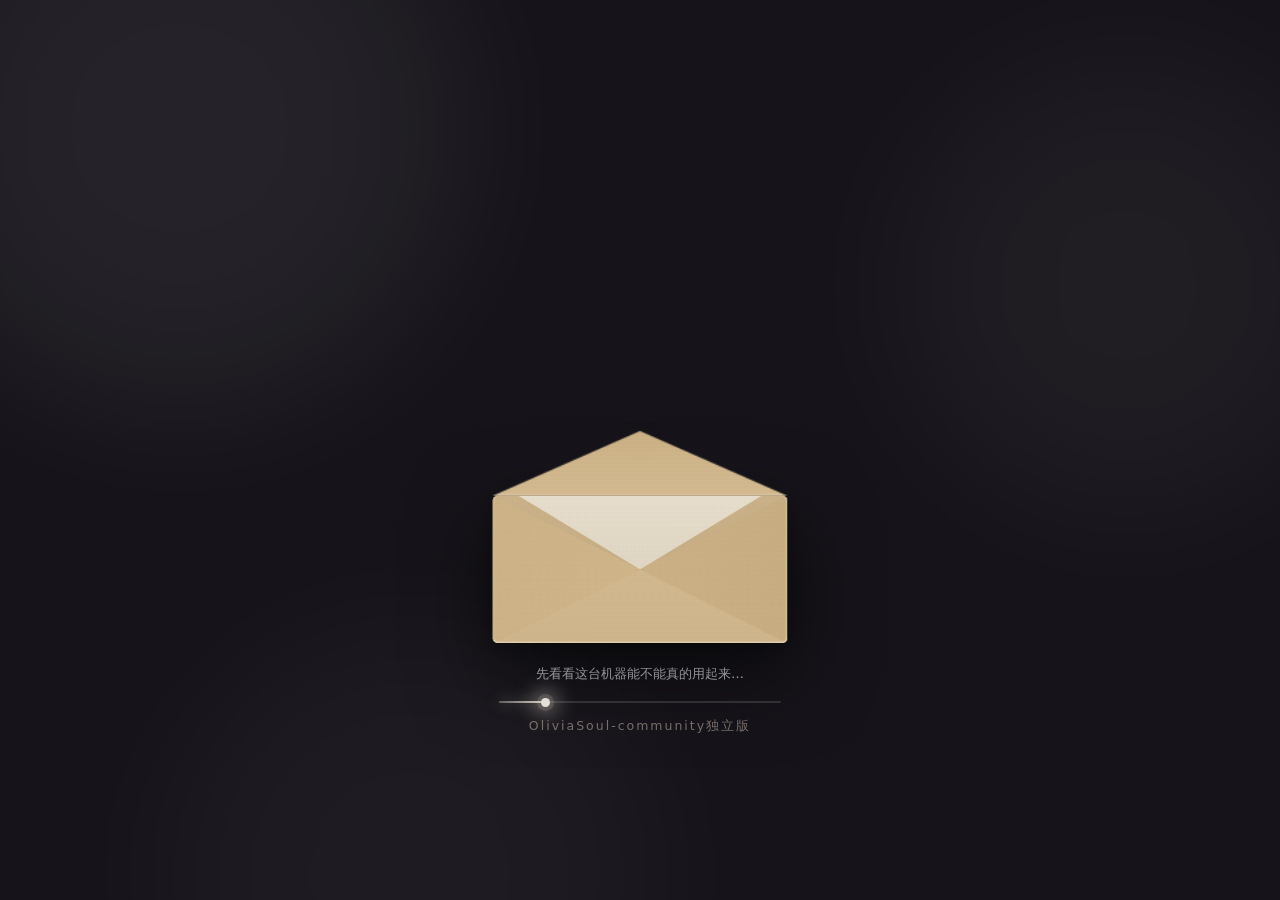
==== app/public/splash.html @ bed3442f "把启动动画、桌面壁纸与明信片素材纳管进 git 这些文件从第一版起就在工作树里、被真实代码引用、打包时会被装进安装包， 但从来没进过 git —— 换一台机器 clone 下来，`splash.htm" ====
<!doctype html>
<html lang="zh-CN">
<head>
<meta charset="utf-8">
<meta name="viewport" content="width=device-width,initial-scale=1">
<title>OliviaSoul-community独立版 · 启动</title>
<!--
  启动动画（splash）。
  ★ 自包含：不许外链 fonts / css / js，不许联网。所有字体走系统栈（衬线 / 黑体），
    字体缺失也不会让布局塌 —— 尺寸全部是 px 定位，不依赖字体度量。
  ★ 底色 #16141A = install.iss 的 WizardImageBackColor，跟安装程序同一套观感。
  ★ 动画本体是从 design-preview.html 第 ① 节整段搬过来的（牛皮纸信封 → 开盖 → 抽信纸
    → 摊开 → 落墨 → 盖火漆印 → 折成纸飞机 → 飞走，半路变玻璃飞机），
    atProgress(pRaw) 的节拍一个没动，只改了外壳尺度和文案。
  ★ 外部可调用（C# 用 ExecuteScript / WebMessage 打进来）：
      window.__splash.setStage(n, text)   n = 0..6，见下面 STAGES
      window.__splash.finish()            跑完最后一段（折飞机 + 飞走），跑完自己报 done
      window.__splash.at(p)               直接定位到某一帧（第二组渲安装帧用）
      window.__splash.progress / .done
  ★ 就算 C# 一个都不调，它也按 ~7.5 秒自己放完，不会卡住。
  ★ ?p=NUM（或 #p=NUM）静态定位保留。
-->
<style>
:root{
  --p1:#e6e0d8; --p2:#d8cfc4; --p3:#b3a69a; --p4:#403630;
  --tx:#e8e9eb; --tx2:#ced2d4; --tx3:#a1a5ad; --tx4:#7d818c;
  --line:#2f3036;
}
*{box-sizing:border-box}
html,body{height:100%}
body{
  margin:0; background:#16141A; color:var(--tx);
  font:14px/1.7 "PingFang SC","Microsoft YaHei","Noto Sans SC",system-ui,sans-serif;
  -webkit-font-smoothing:antialiased;
  overflow:hidden;
  display:flex; align-items:center; justify-content:center;
  /* 无边框窗体：整页不可选、不出现文本光标 */
  user-select:none; -webkit-user-select:none; cursor:default;
}

/* 氛围层：三团极淡的白光斑，只为让纯色底不是一块死板的板 */
#bg{position:fixed;inset:0;z-index:0;overflow:hidden;pointer-events:none}
#bg i{position:absolute;border-radius:50%;background:rgba(255,255,255,.22);filter:blur(78px);
  animation:float 30s ease-in-out infinite alternate}
#bg i:nth-child(1){width:44vw;height:44vw;left:-8vw;top:-12vw;opacity:.30}
#bg i:nth-child(2){width:36vw;height:36vw;right:-6vw;top:6vh;opacity:.20;animation-delay:-7s}
#bg i:nth-child(3){width:40vw;height:40vw;left:12vw;bottom:-18vw;opacity:.16;animation-delay:-14s}
@keyframes float{from{transform:translate3d(0,0,0) scale(1)}to{transform:translate3d(4vw,-3vh,0) scale(1.12)}}

/* ================= 纸质启动动画 ================= */
.splash{position:relative;z-index:1;display:flex;flex-direction:column;align-items:center}

/* 舞台：设计基准仍是 200×300（下面所有 px 都是基准尺寸），
   整体缩放只改 .envStage 的 scale —— 改布局只需动这一个数。
   1.6× ⇒ 320×480，放进 480×640 的窗体。 */
.stageScale{position:relative;width:320px;height:480px;flex:none}
/* ★★ 这里**绝不能**写 transform-style:preserve-3d。
   写了会把这棵子树拉进同一个 3D 空间 ⇒ 子元素绘制顺序改由三维深度决定，z-index 直接失效，
   封盖（翻开后本该沉到信纸后面）会被画到信纸前面，在信纸上压出一个亮三角。 */
.envStage{position:absolute;left:0;top:0;width:200px;height:300px;
  transform:scale(1.6);transform-origin:top left;
  perspective:1100px}

/* ---- 信纸：先在信封里（折着），★完全抽出来之后★再摊开 ----
   静止时上缘就顶在信封上沿上（bottom:24px ⇒ 未变换下缘 y=276、折好上缘 y=209.3，
   比信封上沿 208 只低 1.3px）。这个 1.3px 是故意的：精确齐平会压出一条 1px 白边。 */
.sheet{
  position:absolute;left:24px;right:24px;bottom:24px;height:200px;
  border-radius:2px;overflow:hidden;
  background:linear-gradient(168deg,#eee8da 0%,#ebe5d6 60%,#e6ddcc 100%);
  box-shadow:
    inset 0 1px 0 rgba(255,255,255,.7),
    0 10px 26px rgba(0,0,0,.48),
    0 2px 6px rgba(0,0,0,.30);
  transform-origin:bottom center;
  transform:translateY(0);
  /* 摊开靠 clip-path 从下往上一档档露出来（1/3 → 2/3 → 1），本体一点不变形 */
  clip-path:inset(66.667% 0 0 0);
  z-index:1}
/* 纸的纹理：极淡的横向纤维 */
.sheet::before{content:"";position:absolute;inset:0;pointer-events:none;
  background:repeating-linear-gradient(0deg,rgba(120,105,88,.022) 0 1px,transparent 1px 5px)}
/* 两道折痕：各自在它那条折缝被翻开时淡掉 */
.sheet .crease{position:absolute;left:0;right:0;height:1px;
  background:rgba(255,255,255,.75);box-shadow:0 1px 0 rgba(120,105,88,.20);
  opacity:var(--crease,1);transition:opacity .5s}
.sheet .crease.c1{top:33.333%}
.sheet .crease.c2{top:66.667%}
/* 墨迹：从左往右写出来（scaleX 0→1，origin 左端），不是整体淡入 */
.sheet .line{position:absolute;left:18px;height:1.6px;border-radius:1px;
  background:linear-gradient(90deg,rgba(58,50,42,.74),rgba(58,50,42,.26));
  opacity:0;transform:scaleX(0);transform-origin:left center;
  transition:opacity .30s ease-out,transform .52s cubic-bezier(.22,.62,.28,1)}
.sheet .line.l1{top:28px;width:78%}
.sheet .line.l2{top:54px;width:62%}
.sheet .line.l3{top:80px;width:84%}
.sheet .line.l4{top:106px;width:54%}
.sheet .line.l5{top:132px;width:40%}
.sheet .line.on{opacity:1;transform:scaleX(1)}
/* 落款 */
.sheet .sig{position:absolute;left:26px;top:166px;font-size:11px;color:#6b5c4c;
  font-family:"STKaiti","KaiTi","Songti SC","SimSun",serif;
  letter-spacing:2px;opacity:0;transform:translateY(5px);transition:opacity .6s,transform .6s}
.sheet .sig.on{opacity:1;transform:none}

/* ---- 纸飞机 ----
   三片叠（上翼 / 下翼 / 机腹鳍）共用同一条外轮廓，只靠各自渐变分出面 ⇒ 像"折出来的"。
   .pl-paper（纸）→ .pl-glass（玻璃）两层同形状叠着，靠 opacity 交叉 ⇒ 同一只飞机在换材质。
   ★ 不能用 filter:drop-shadow：① CSS 里 filter 在 clip-path 之前应用 ⇒ 剪影外的光晕会被剪掉；
     ② 带 filter 的元素会变成 backdrop root ⇒ 里面那层玻璃的 backdrop-filter 取不到背后的像素。 */
.plane{position:absolute;left:50%;top:98px;width:128px;height:54px;margin-left:-64px;
  z-index:8;opacity:0;pointer-events:none;transform-origin:50% 50%;
  clip-path:polygon(100% 50%, 4% 2%, 30% 50%, 4% 98%)}
.pl{position:absolute;inset:0}
.pf{position:absolute;inset:1.3px 1.6px 1.7px 1.6px}
.pf-u{clip-path:polygon(100% 50%, 4% 2%, 30% 50%)}
.pf-l{clip-path:polygon(100% 50%, 30% 50%, 4% 98%)}
.pf-k{clip-path:polygon(100% 50%, 30% 50%, 66% 64%)}
.pl-paper{background:linear-gradient(158deg,#f7f2e7 0%,#efe9db 100%)}
.pl-paper .pf-u{background:linear-gradient(158deg,#fdfaf3 0%,#f4efe4 40%,#e9e2d1 100%)}
.pl-paper .pf-l{background:linear-gradient(158deg,#ded4bd 0%,#d2c7ad 52%,#c4b89c 100%)}
.pl-paper .pf-k{background:linear-gradient(158deg,#c0b299 0%,#a89a80 100%)}
/* 玻璃：近透明底 + backdrop-filter + 内描光 + 一枚小硬高光 + 一道扫光。
   ★ 玻璃态要把"棱"加宽到 3/3.6px —— 1.3px 在渲染比例下只有 2 个图像像素，等于一根发丝。 */
.pl-glass{opacity:0;
  background:linear-gradient(150deg,rgba(255,255,255,.98) 0%,rgba(255,246,231,.90) 42%,
             rgba(226,240,255,.94) 100%);
  backdrop-filter:blur(22px) saturate(165%) brightness(1.36);
  -webkit-backdrop-filter:blur(22px) saturate(165%) brightness(1.36)}
.pl-glass .pf{inset:3px 3.6px 3.8px 3.6px}
/* 高光斑：26×12，芯 .96 —— 一枚镜面反光，不是一层白雾 */
.pl-glass::before{content:"";position:absolute;inset:0;z-index:2;pointer-events:none;
  background:radial-gradient(26px 12px at 26% 24%,rgba(255,255,255,.96) 0%,
             rgba(255,255,255,.42) 34%,rgba(198,224,255,.10) 68%,transparent 100%)}
/* 三片折面在玻璃态＝烟灰玻璃的三个面：整体是暗的，只靠深浅分出来 */
.pl-glass .pf-u{background:linear-gradient(112deg,rgba(52,68,100,.88) 0%,rgba(40,54,86,.86) 42%,
             rgba(30,42,70,.90) 100%)}
.pl-glass .pf-l{background:linear-gradient(112deg,rgba(18,26,44,.92) 0%,rgba(12,19,34,.93) 46%,
             rgba(10,16,30,.94) 100%)}
.pl-glass .pf-k{background:linear-gradient(112deg,rgba(214,232,255,.72) 0%,rgba(150,186,224,.34) 100%)}
/* 扫光：位置与亮度分开给（--sheen 走位、--sweep 控亮度），要有进有出 */
.pl-glass::after{content:"";position:absolute;inset:0;z-index:3;pointer-events:none;
  background:linear-gradient(100deg,transparent 40%,
             rgba(255,255,255,.30) 46%,rgba(255,255,255,.98) 50%,
             rgba(255,255,255,.30) 54%,transparent 60%);
  transform:translateX(calc(-125% + var(--sheen,0) * 250%));
  opacity:var(--sweep,0)}
/* 自查开关：抓"同源 twin 差"时关掉折射，避免软件光栅下每帧抖动 */
.no-glass-fx .pl-glass{backdrop-filter:none;-webkit-backdrop-filter:none}
/* 机身中脊：纸的时候是一道折痕（暗），玻璃的时候是一道棱（亮） */
.pl-fold{position:absolute;left:30%;right:0;top:50%;height:1.6px;margin-top:-.8px;
  background:linear-gradient(90deg,rgba(150,132,104,.85),rgba(150,132,104,0));
  opacity:.7}
.pl-plane-glassy .pl-fold{background:linear-gradient(90deg,rgba(255,255,255,.95),rgba(255,255,255,.05));opacity:.9}

/* ---- 摊开时"翻上来"的那两块折片 ----
   每块正好一折（200/3 = 66.667 高、宽 152），以下缘（折痕）为轴 rotateX −90° → 0°。 */
.foldLid{position:absolute;left:24px;right:24px;height:66.667px;z-index:1;
  border-radius:2px 2px 0 0;pointer-events:none;
  transform-origin:bottom center;transform:rotateX(-90deg);opacity:0;
  filter:drop-shadow(0 3px 6px rgba(28,20,10,.30))}
.foldLid::before{content:"";position:absolute;inset:0;pointer-events:none;
  background:repeating-linear-gradient(0deg,rgba(120,105,88,.022) 0 1px,transparent 1px 5px)}
#lidA{bottom:158.667px;background:linear-gradient(180deg,#ece6d8 0%,#eae4d4 100%)}
#lidB{bottom:225.333px;background:linear-gradient(180deg,#eee8da 0%,#ece6d8 100%)}

/* ---- 信封 ---- */
.env{position:absolute;left:8px;right:8px;bottom:0;height:92px;z-index:3;
  border-radius:3px;overflow:visible}
/* 内壁（后片）：画面上一律看不见，留着它只有一个原因 —— 整个信封的外投影挂在它身上。别删。 */
.envInner{position:absolute;left:8px;right:8px;bottom:0;height:92px;z-index:0;border-radius:3px;
  background:linear-gradient(180deg,#b0976c 0%,#c0a87e 34%,#cdb68c 100%);
  box-shadow:inset 0 6px 12px rgba(58,42,24,.26);
  filter:drop-shadow(0 16px 26px rgba(0,0,0,.52)) drop-shadow(0 3px 6px rgba(0,0,0,.34))}
/* 开口里那块 V 形纸料：与三块折片留下的缺口逐点重合，颜色＝信纸的纸色
   ⇒ 封盖翻开后开口里露出来的是"信封里的信"，不是一块牛皮纸。
   上沿收窄到信纸的左右边（8.7%~91.3%），否则信纸与开口两条边错开 16px，读成"上下对不齐"。 */
.envPaper{position:absolute;left:8px;right:8px;bottom:0;height:92px;z-index:2;
  pointer-events:none;
  clip-path:polygon(8.7% 0,91.3% 0,50% 50%);
  background:linear-gradient(180deg,#e6ddcc 0%,#ded4c1 58%,#d4c9b4 100%)}
/* 三块折片：真实折法 —— 左右先向内折，底折片再压上来。纸色只差 3~5 RGB。 */
.pane{position:absolute;inset:0;border-radius:3px}
.pane.left{clip-path:polygon(0 0,50% 50%,0 100%);
  background:linear-gradient(90deg,#cdb287 0%,#d2b88e 100%);
  filter:drop-shadow(1px 0 .5px rgba(255,246,228,.4))}
.pane.right{clip-path:polygon(100% 0,50% 50%,100% 100%);
  background:linear-gradient(270deg,#c8ad83 0%,#ceb489 100%);
  filter:drop-shadow(-1px 0 .5px rgba(255,246,228,.36))}
.pane.bottom{clip-path:polygon(0 100%,100% 100%,50% 50%);
  background:linear-gradient(180deg,#d4bb91 0%,#cfb58b 100%);
  filter:drop-shadow(0 -1px .5px rgba(255,246,228,.45))}
/* 纸的纤维纹理 */
.envGrain{position:absolute;inset:0;border-radius:3px;pointer-events:none;mix-blend-mode:multiply;
  opacity:.35;
  background:
    repeating-linear-gradient(0deg,rgba(122,106,86,.03) 0 1px,transparent 1px 3px),
    repeating-linear-gradient(88deg,rgba(122,106,86,.02) 0 1px,transparent 1px 5px)}
/* 外轮廓的纸切口亮边。★ 绝不能有"上边那道亮线" —— 顶边中间是 V 形缺口，
   沿外框画 inset 会画出一条全宽恒亮的横线，横穿缺口也横穿信纸。 */
.envEdge{position:absolute;inset:0;border-radius:3px;pointer-events:none;
  box-shadow:
    inset 1px 0 0 rgba(255,246,228,.20),
    inset -1px 0 0 rgba(255,246,228,.20),
    inset 0 -1px 0 rgba(255,250,236,.34)}
/* 信封正面那一整张纸：把三块折片留下的 V 缺口补平 ⇒ V 变成一道淡折痕而不是洞，
   插进去那一段信纸也被它自然挡住（信纸于是"从口子后面抽出来"）。 */
.envFace{position:absolute;left:8px;right:8px;bottom:0;height:92px;z-index:2;
  border-radius:3px;pointer-events:none;
  background:linear-gradient(180deg,#cbb189 0%,#c6ac83 62%,#c2a87f 100%)}

/* ---- 封盖：以上沿为轴翻开，留 14° 倾斜 ---- */
.flap{
  position:absolute;left:8px;right:8px;top:calc(100% - 92px);height:49px;z-index:5;
  transform-origin:top center;transform-style:preserve-3d;
  transform:rotateX(0deg)}
.flapFace{
  position:absolute;inset:0;
  background:linear-gradient(180deg,#d4ba90 0%,#ccb186 100%);
  clip-path:polygon(0 0,100% 0,50% 100%);
  filter:drop-shadow(0 2px 2px rgba(52,38,22,.34))}
.flapFace::after{content:"";position:absolute;inset:0;
  clip-path:polygon(0 0,100% 0,50% 100%);
  background:repeating-linear-gradient(0deg,rgba(122,106,86,.03) 0 1px,transparent 1px 3px);
  box-shadow:inset 0 0 0 1px rgba(255,246,228,.28)}

/* ---- 火漆印：轮廓由湍流位移成不规则蜡边，字是压进去的 ---- */
.wax{position:absolute;left:50%;top:236px;z-index:6;width:42px;height:42px;margin-left:-21px;
  pointer-events:none;opacity:0;transform:scale(.4);
  filter:drop-shadow(0 4px 7px rgba(0,0,0,.45))}
.wax svg{width:100%;height:100%;display:block;overflow:visible}
.wax.shown{opacity:1;transform:scale(1);transition:opacity .45s,transform .55s cubic-bezier(.34,1.56,.4,1)}
/* 盖印：落到摊开信纸的右下角（必须落在 y<190，否则顶到信纸下缘） */
.wax.stamped{left:auto;right:28px;top:148px;bottom:auto;margin-left:0;
  animation:stamp .72s cubic-bezier(.34,1.56,.4,1) forwards}
@keyframes stamp{
  0%{opacity:0;transform:scale(1.65) rotate(-15deg)}
  55%{opacity:1;transform:scale(.94) rotate(-6deg)}
  100%{opacity:1;transform:scale(1) rotate(-6deg)}}

/* ---- 下方的文案与光轨 ---- */
.p-stage{margin:20px 0 0;font-size:13px;color:var(--tx2);min-height:22px;text-align:center;
  transition:opacity .22s}
.p-stage.swap{opacity:0}
.track{position:relative;width:320px;max-width:88%;height:2px;margin:16px 0 0;border-radius:2px;
  background:rgba(255,255,255,.13)}
.track i{position:absolute;left:0;top:0;height:100%;border-radius:2px;width:var(--p,0%);
  background:linear-gradient(90deg,rgba(216,207,196,.28),var(--p2));
  box-shadow:0 0 14px rgba(216,207,196,.55)}
.track b{position:absolute;top:50%;left:var(--p,0%);width:9px;height:9px;margin:-4.5px 0 0 -4.5px;
  border-radius:50%;background:var(--p1);
  box-shadow:0 0 0 4px rgba(216,207,196,.16),0 0 20px 7px rgba(216,207,196,.5)}
/* 落款行＝程序名。启动画面上一直挂着，不跟着进度淡入淡出。 */
.p-sign{margin:12px 0 0;font-size:12.5px;color:var(--p3);letter-spacing:2px;
  opacity:.62}

/* 安装页那串步骤点：启动画面不放（只有三两步，挂上去反而吵）。
   元素留着 —— atProgress 会写它，display:none 只是不画。 */
.dots{display:none}
</style>
</head>
<body>
<div id="bg"><i></i><i></i><i></i></div>

<div class="splash">
  <div class="stageScale">
  <div class="envStage">
    <!-- 内壁（z0）→ 信纸(1) → 信封正面整张纸(2) → 信封前片(3) → 封盖(5) / 火漆印(6) -->
    <div class="envInner"></div>
    <div class="sheet" id="sheet">
      <span class="crease c1"></span><span class="crease c2"></span>
      <span class="line l1"></span><span class="line l2"></span>
      <span class="line l3"></span><span class="line l4"></span>
      <span class="line l5"></span>
      <span class="sig" id="sheetSig">—— 林离</span>
    </div>
    <!-- 摊开用的两块折片：中折 #lidA、顶折 #lidB。信纸本体不变形，翻的是它们俩。 -->
    <div class="foldLid" id="lidA"></div>
    <div class="foldLid" id="lidB"></div>
    <div class="flap" id="flap"><div class="flapFace"></div></div>
    <div class="env">
      <div class="pane left"></div>
      <div class="pane right"></div>
      <div class="pane bottom"></div>
      <div class="envGrain"></div>
      <div class="envEdge"></div>
    </div>
    <div class="envFace" id="envFace"></div>
    <div class="envPaper" id="envPaper"></div>
    <!-- 纸飞机：纸 → 玻璃两层同形状叠着 -->
    <div class="plane" id="plane">
      <div class="pl pl-paper">
        <i class="pf pf-u"></i><i class="pf pf-l"></i><i class="pf pf-k"></i>
      </div>
      <div class="pl pl-glass">
        <i class="pf pf-u"></i><i class="pf pf-l"></i><i class="pf pf-k"></i>
      </div>
      <div class="pl-fold"></div>
    </div>
    <!-- 火漆印「离」 -->
    <div class="wax" id="wax">
      <svg viewBox="0 0 100 100" aria-hidden="true">
        <defs>
          <filter id="waxEdge" x="-40%" y="-40%" width="180%" height="180%">
            <feTurbulence type="fractalNoise" baseFrequency="0.042" numOctaves="4" seed="9" result="n"/>
            <feDisplacementMap in="SourceGraphic" in2="n" scale="12"
                               xChannelSelector="R" yChannelSelector="G"/>
          </filter>
          <filter id="waxFine" x="-40%" y="-40%" width="180%" height="180%">
            <feTurbulence type="fractalNoise" baseFrequency="0.5" numOctaves="2" seed="3" result="g"/>
            <feDisplacementMap in="SourceGraphic" in2="g" scale="2.2"
                               xChannelSelector="R" yChannelSelector="G"/>
          </filter>
          <radialGradient id="waxBody" cx="34%" cy="26%" r="82%">
            <stop offset="0%" stop-color="#b2564a"/>
            <stop offset="38%" stop-color="#8e3a31"/>
            <stop offset="100%" stop-color="#4e1c17"/>
          </radialGradient>
        </defs>
        <ellipse cx="51" cy="52" rx="46" ry="43" fill="#5b241e" opacity=".5"
                 transform="rotate(-7 51 52)" filter="url(#waxEdge)"/>
        <circle cx="49" cy="49" r="37" fill="url(#waxBody)" filter="url(#waxEdge)"/>
        <ellipse cx="37" cy="32" rx="21" ry="13" fill="#ffffff" opacity=".13"
                 transform="rotate(-28 37 32)" filter="url(#waxFine)"/>
        <circle cx="49" cy="50" r="26" fill="none" stroke="#3d1712" stroke-width="3.4"
                opacity=".75" filter="url(#waxFine)"/>
        <circle cx="49" cy="50" r="22.4" fill="none" stroke="#d2958a" stroke-width="1"
                opacity=".30" filter="url(#waxFine)"/>
        <text x="49" y="52" text-anchor="middle" dominant-baseline="central"
              font-size="27" font-weight="700" fill="#41150f" opacity=".95"
              font-family="'STKaiti','KaiTi','Songti SC','SimSun',serif"
              style="filter:drop-shadow(0 -1px .6px rgba(255,220,205,.55)) drop-shadow(0 1.2px 1.2px rgba(30,8,5,.65))"
              >离</text>
      </svg>
    </div>
  </div>
  </div>

  <p class="p-stage" id="stage">正在准备信纸…</p>
  <div class="track"><i></i><b></b></div>
  <p class="p-sign" id="sign">OliviaSoul-community独立版</p>
  <div class="dots" id="dots"></div>
</div>

<script>
/* ============================================================
   启动动画
   ============================================================ */

/* ★ 七拍。前三拍是外壳实际在干的三件事：预检 → 起运行时 → 探服务；
   三步走完她就**放飞**（最后一拍）。文案说人话。 */
const STAGES = [
  { at:0,   label:"准备",     text:"正在准备信纸…"               },
  { at:6,   label:"预检",     text:"先看看这台机器能不能真的用起来…" },
  { at:34,  label:"起运行时", text:"把林离叫起来…"                },
  { at:43,  label:"探服务",   text:"等她应一声…"                  },
  { at:52,  label:"完成",     text:"都在，一样不缺。"              },
  { at:56,  label:"折纸飞机", text:"把它折成一只纸飞机…"           },
  { at:64,  label:"放飞",     text:"让它飞出去 —— 飞到半路，它会变成玻璃的。" },
];
// 关键帧：进度 → 毫秒。★ 总长 **7.5 秒**（与 design-preview 一致）。
//   拆信 0..56 → 0..3400ms；折飞机 56..64 → 3400..4900ms（1500ms）；
//   放飞 64..100 → 4900..7500ms（2600ms）。
const KF = [[0,0],[56,3400],[64,4900],[100,7500]];
const LETTER_END = 56;   // 信写完、章盖好
const FOLD_END   = 64;   // 折好纸飞机（＝起飞）
const GLASS_FROM = 64;   // 一起飞就开始变玻璃
const GLASS_END  = 90;   // 变完要早于淡出：64..90 ≈ 1.88 秒
const GONE_FROM  = 96;   // 变完之后再留 90..96 看它**就是玻璃**
const ENV_OUT    = 92;   // 信封留到玻璃化快完才淡 —— 玻璃要有东西可折光

const track = document.querySelector(".track");
const sheet = document.getElementById("sheet");
const flap  = document.getElementById("flap");
const wax   = document.getElementById("wax");
const envPaper = document.getElementById("envPaper");
const stageEl = document.getElementById("stage");
const sign  = document.getElementById("sign");
const sheetSig = document.getElementById("sheetSig");
const lines = [...sheet.querySelectorAll(".line")];
const creaseC1 = sheet.querySelector(".crease.c1");   // 中折/顶折的折缝
const creaseC2 = sheet.querySelector(".crease.c2");   // 中折/下折的折缝
const lidA = document.getElementById("lidA");
const lidB = document.getElementById("lidB");
const envFace  = document.getElementById("envFace");
const envFront = document.querySelector(".env");
const envInner = document.querySelector(".envInner");
const plane    = document.getElementById("plane");
const plPaper  = plane.querySelector(".pl-paper");
const plGlass  = plane.querySelector(".pl-glass");
const dotsEl = document.getElementById("dots");
dotsEl.innerHTML = STAGES.map((s,i)=>`<span class="dot" data-i="${i}">${i+1}. ${s.label}</span>`).join("");
const dots = [...dotsEl.querySelectorAll(".dot")];

const span = (p, a, b) => Math.max(0, Math.min(1, (p - a) / (b - a)));
const ease = (t) => t * t * (3 - 2 * t);
const FOLD = 1 / 3;
// RISE：把信纸升到"下缘正好落在信封上沿上"（未变换下缘 y=276、信封上沿 y=208 ⇒ 68）
const RISE = 68;

// 开口里那块纸料的形状 = 信纸下缘以下的"让位"，跟着信纸的行程收
const PAPER_H = 92, V_TOP_L = 8.7, V_TOP_R = 91.3, V_TIP = 50;
const V_SLOPE = (V_TIP - V_TOP_L) / V_TIP;
function riseClip(rise){
  const y = Math.min(V_TIP, RISE * (1 - rise) / PAPER_H * 100);
  const xl = V_TOP_L + V_SLOPE * y, xr = V_TOP_R - V_SLOPE * y;
  return `polygon(${V_TOP_L}% 0,${V_TOP_R}% 0,${xr.toFixed(2)}% ${y.toFixed(2)}%,${xl.toFixed(2)}% ${y.toFixed(2)}%)`;
}

let raf = null;
function atProgress(pRaw){
  pRaw = Math.max(0, Math.min(100, pRaw));
  track.style.setProperty("--p", pRaw + "%");
  // 拆信那一段自己的进度：整条 0..56 被换算成 0..100
  // ⇒ 拆信那一整套（开盖 14-34 / 抽出 36-56 / 摊开 58-80 / 落墨 81-93 / 盖印 96）
  //   的百分比一个字都不用改。**拆信之后的一切用 pRaw**。
  const p = Math.min(100, pRaw * 100 / LETTER_END);

  // ① 开盖：以上沿为轴翻开，留 14° 倾斜
  const open = ease(span(p, 14, 34));
  flap.style.transform = `rotateX(${(-166 * open).toFixed(2)}deg)`;
  flap.style.zIndex = open > 0.5 ? "0" : "5";   // 翻过一半就沉到信纸后面

  // 火漆印：开盖前贴在封盖尖上，随封盖一起翻走并淡出；完成时重新盖到信纸上
  if (p >= 96) {
    wax.classList.add("stamped", "shown");
    wax.style.opacity = "";
    wax.style.transform = "";
  } else if (p < 14) {
    wax.classList.remove("stamped");
    wax.classList.add("shown");
    wax.style.opacity = "";
    wax.style.transform = "";
  } else {
    wax.classList.remove("stamped", "shown");
    wax.style.opacity = (1 - ease(span(p, 14, 30))).toFixed(3);
    wax.style.transform = `translateY(${(-97 * open).toFixed(1)}px) scale(${(1 - 0.3 * open).toFixed(3)})`;
  }

  // ② 上升：等封盖转完（34%）再起升，只上升、不摊开
  const rise = ease(span(p, 36, 56));
  // 抽出来时纸会轻轻晃两下，振幅随行程衰减、rise=1 时正好归零
  const tilt = 1.1 * Math.sin(rise * Math.PI * 1.6) * (1 - rise);

  // ③ 摊开：两拍，一折一折翻 —— 信纸本体一点不变形，翻的是 .foldLid 那两块折片
  const tA = span(p, 58, 69);            // 中折：从中折缝翻上来
  const tB = span(p, 69, 80);            // 顶折：从中折缝翻上来
  const flat = p >= 80 ? 1 : (p >= 69 ? 2 * FOLD : FOLD);
  lidA.style.transform = `rotateX(${(-90 * (1 - ease(tA))).toFixed(2)}deg)`;
  lidB.style.transform = `rotateX(${(-90 * (1 - ease(tB))).toFixed(2)}deg)`;
  lidA.style.opacity = (p >= 58 && p < 69) ? "1" : "0";
  lidB.style.opacity = (p >= 69 && p < 80) ? "1" : "0";
  sheet.style.transform = `translateY(${(-RISE * rise).toFixed(1)}px) rotate(${tilt.toFixed(3)}deg)`;
  sheet.style.clipPath = `inset(${((1 - flat) * 100).toFixed(3)}% 0 0 0)`;
  envPaper.style.clipPath = riseClip(rise);
  creaseC2.style.setProperty("--crease", (1 - ease(tA)).toFixed(3));
  creaseC1.style.setProperty("--crease", (1 - ease(tB)).toFixed(3));

  // ④ 落墨：摊平之后才落墨，一行一行从左往右写出来
  lines.forEach((ln, i) => ln.classList.toggle("on", p >= 81 + i * 2.7));
  sheetSig.classList.toggle("on", p >= 94);

  // ⑤ 折飞机 + 放飞（这一段用 **pRaw**）
  //   ★★ 要**看得见折**：顿一拍 → 折一 → 顿一拍 → 折二 → 换手（整段 1500ms）
  const HOLD1 = LETTER_END + 1.0, FOLD1 = LETTER_END + 3.5;   // 顶折 57.0 → 59.5
  const HOLD2 = LETTER_END + 4.0, FOLD2 = LETTER_END + 6.5;   // 中折 60.0 → 62.5
  const f1 = ease(span(pRaw, HOLD1, FOLD1));
  const f2 = ease(span(pRaw, HOLD2, FOLD2));
  const flyT   = ease(span(pRaw, FOLD_END, 100));
  const glassT = ease(span(pRaw, GLASS_FROM, GLASS_END));
  const gone   = ease(span(pRaw, GONE_FROM, 100));
  if (pRaw >= LETTER_END) {
    // 信**倒着折回去**：摊开是 clip 从 66.667% 收到 0%，折回去就是 0% → 66.667%。
    // 分**两拍**收（每拍 33.333%，中间停一拍）⇒ 才是"折了两次"，不是一次缩放。
    sheet.style.clipPath = `inset(${(33.333 * f1 + 33.333 * f2).toFixed(3)}% 0 0 0)`;
    const foldTilt = -1.8 * Math.sin(f1 * Math.PI) + 1.8 * Math.sin(f2 * Math.PI);
    sheet.style.transform = `translateY(${(-RISE).toFixed(1)}px) rotate(${foldTilt.toFixed(3)}deg)`;
    sheet.style.opacity = (1 - ease(span(pRaw, FOLD2, FOLD_END))).toFixed(3);
  } else {
    sheet.style.opacity = "1";
  }
  // 飞机：先长出来（不是"啪"地出现），再飞走
  const born = ease(span(pRaw, FOLD2, FOLD_END));
  const flyE = 1 - Math.pow(1 - flyT, 2);
  const dash = Math.pow(span(pRaw, GONE_FROM, 100), 2);
  const px = 30 * flyE + 40 * dash;
  const py = -54 * flyE - 12 * Math.sin(flyT * Math.PI) - 30 * dash;
  const ps = (0.62 + 0.38 * born) * (1 - 0.28 * Math.pow(flyE, 3));
  const prot = -13 + 9 * flyT + 3.4 * Math.sin(flyT * Math.PI * 2);
  plane.style.opacity = (born * (1 - gone)).toFixed(3);
  plane.style.transform = `translate(${px.toFixed(1)}px,${py.toFixed(1)}px) rotate(${prot.toFixed(2)}deg) scale(${ps.toFixed(3)})`;
  // 材质在飞行途中换：纸 → 玻璃
  plPaper.style.opacity = (1 - glassT).toFixed(3);
  plGlass.style.opacity = glassT.toFixed(3);
  plane.classList.toggle("pl-plane-glassy", glassT > 0.5);
  const sweepP = span(glassT, 0.28, 0.82);
  const sweepA = Math.max(0, 1 - Math.abs(sweepP - 0.5) / 0.5);
  plGlass.style.setProperty("--sheen", sweepP.toFixed(3));
  plGlass.style.setProperty("--sweep", (sweepA * sweepA).toFixed(3));
  // 信封在飞机走远时淡出 ⇒ 最后一帧是干净的
  // ★★ wax 挂着 `animation:stamp ... forwards`，而 animation 压在普通内联样式之上
  //    ⇒ 淡出必须写 important（important author 排在 animation 之上）才压得住。
  if (pRaw >= ENV_OUT) {
    const envOut = (1 - ease(span(pRaw, ENV_OUT, 100))).toFixed(3);
    for (const el of [envFront, envFace, envInner, envPaper, flap, wax]) {
      el.style.setProperty("opacity", envOut, "important");
    }
  } else {
    for (const el of [envFront, envFace, envInner, envPaper, flap]) {
      el.style.removeProperty("opacity");
    }
    // 蜡封交给 ① 管，这里不动它
  }

  let idx = 0;
  STAGES.forEach((s,i)=>{ if (pRaw >= s.at) idx = i; });
  dots.forEach((d,i)=>{
    d.classList.toggle("on", i === idx && pRaw < 100);
    d.classList.toggle("done", i < idx || pRaw >= 100);
  });
  const text = STAGES[idx].text;
  if (stageEl.textContent !== text){
    stageEl.classList.add("swap");
    setTimeout(()=>{ stageEl.textContent = text; stageEl.classList.remove("swap"); }, 170);
  }
}

/* ============================================================
   驱动：自动推进 + C# 打进来的三个拍子
   ============================================================ */
const FINISH_FROM = LETTER_END;      // 放飞从"信写完"开始
const FINISH_MS   = 2600;            // 折飞机 + 飞走：KF 的 4900..7500
const AUTO_MS     = 7500;            // 什么都不调时的自我播放总长

let pShown = 0;          // 实际渲染到的进度
let floorP = 0;          // setStage 顶上来的最低进度
let T0 = 0;              // 自动播放的起点
let lastT = 0;
let finT0 = -1;          // finish() 的起点
let finished = false;
let doneFired = false;

function kfAt(t){
  if (t <= 0) return 0;
  for (let i = 0; i < KF.length - 1; i++){
    const [p0,t0v] = KF[i], [p1,t1v] = KF[i+1];
    if (t <= t1v) return p0 + (p1 - p0) * (t - t0v) / (t1v - t0v);
  }
  return 100;
}

// 跑完了告诉外壳一声 —— 由 C# 关窗口
function fireDone(){
  if (doneFired) return;
  doneFired = true;
  try { window.chrome && window.chrome.webview && window.chrome.webview.postMessage("splash:done"); }
  catch (e) { /* 不是 WebView2 环境（浏览器里预览）就算了 */ }
}

function frame(now){
  if (!T0) T0 = now;
  if (!lastT) lastT = now;
  const dt = Math.min(64, now - lastT);
  lastT = now;

  if (finished){
    const ft = Math.max(0, now - finT0);
    if (ft >= FINISH_MS){ atProgress(100); fireDone(); return; }
    const target = FINISH_FROM + (100 - FINISH_FROM) * (ft / FINISH_MS);
    if (target > pShown)
      pShown = Math.min(target, pShown + Math.max(100 / FINISH_MS * dt, (target - pShown) * 0.10));
    atProgress(pShown);
    raf = requestAnimationFrame(frame);
    return;
  }

  const auto = kfAt(now - T0);
  if (auto >= 100){ atProgress(100); fireDone(); return; }
  const target = Math.max(auto, floorP);
  if (target > pShown)
    // 正常按 auto 的速率走；C# 顶上来一个大跨步时用 0.10 的比例追过去（约 0.2 秒），
    // 不是"啪"地跳帧。
    pShown = Math.min(target, pShown + Math.max(100 / AUTO_MS * dt, (target - pShown) * 0.10));
  atProgress(pShown);
  raf = requestAnimationFrame(frame);
}

/* ---- 对外口子 ---- */
window.__splash = {
  /** 阶段推进。n = 0..6（见 STAGES）；text 可选，直接换掉那一拍的文案。 */
  setStage: function(n, text){
    n = Math.max(0, Math.min(STAGES.length - 1, n | 0));
    if (text) STAGES[n].text = String(text);
    floorP = Math.max(floorP, STAGES[n].at);
  },
  /** 最后一段：折飞机 + 飞走。跑完自己报 done（外壳收到就关窗口）。 */
  finish: function(){
    if (finished) return;
    finished = true;
    finT0 = performance.now();
    lastT = 0;
    if (raf == null) { T0 = finT0; raf = requestAnimationFrame(frame); }
  },
  /** 直接定位到某一帧（第二组渲安装帧用）。 */
  at: function(p){ cancelAnimationFrame(raf); raf = null; pShown = Math.max(0, Math.min(100, +p || 0)); atProgress(pShown); },
  get progress(){ return pShown; },
  get done(){ return doneFired; },
  stages: STAGES.map(s => s.label),
};

/* ---- 起手 ----
   ?p=NUM（或 #p=NUM）：静态定位，不自动播放（第二组渲安装帧用）。 */
(function start(){
  let q = null;
  try { q = new URLSearchParams(location.search).get("p"); } catch (e) { q = null; }
  if (q === null){
    try {
      const h = new URLSearchParams((location.hash || "").replace(/^#/, "")).get("p");
      if (h !== null) q = h;
    } catch (e) { /* 没有就当没有 */ }
  }
  if (q !== null && q !== "" && !isNaN(parseFloat(q))){
    window.__splash.at(parseFloat(q));
    return;                       // 静态定位：不自动播放
  }
  T0 = performance.now();
  raf = requestAnimationFrame(frame);
})();
</script>
</body>
</html>
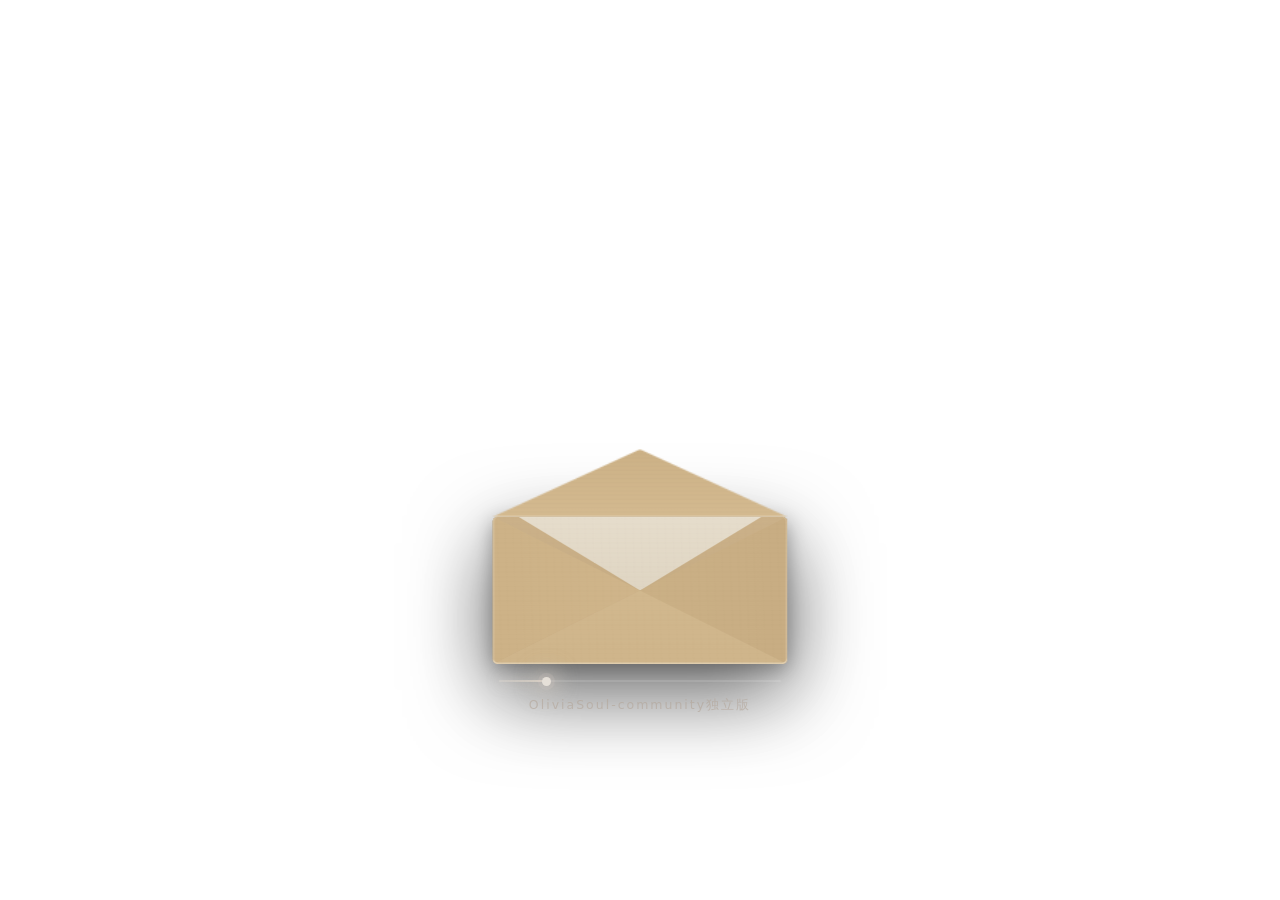
==== commit b9ac2df8: "1.0.0 首发：功能补完、护栏补完、修两处泄漏与两条偶发红 功能：日历+记忆页重排、/api/timeline 契约登记、曲库封面随包、桌宠只读接口预留 （GET /api/pet/state）、自" ====
--- a/app/public/splash.html
+++ b/app/public/splash.html
@@ -29,7 +29,7 @@
 *{box-sizing:border-box}
 html,body{height:100%}
 body{
-  margin:0; background:#16141A; color:var(--tx);
+  margin:0; background:transparent; color:var(--tx);
   font:14px/1.7 "PingFang SC","Microsoft YaHei","Noto Sans SC",system-ui,sans-serif;
   -webkit-font-smoothing:antialiased;
   overflow:hidden;
@@ -37,6 +37,14 @@
   /* 无边框窗体：整页不可选、不出现文本光标 */
   user-select:none; -webkit-user-select:none; cursor:default;
 }
+/* ★ 2026-10-18 用户指令「把黑框去掉，只留里面的动画」：
+   以前 body 是不透明的 #16141A，窗体 480×640 比动画本体（320×480 舞台 + 底部一行文案）
+   大一圈，那一圈就是用户看到的"黑框"。现在页面背景透明，
+   配合外壳的透明窗体（SplashWindow），只有动画本身有像素，其余透空。 */
+.splash{background:transparent}
+/* 氛围光斑跟着去黑框一起删：它们是给"死板的纯色底"打的补丁，
+   底没了它们就是悬在用户桌面上的三团白雾。 */
+#bg{display:none}
 
 /* 氛围层：三团极淡的白光斑，只为让纯色底不是一块死板的板 */
 #bg{position:fixed;inset:0;z-index:0;overflow:hidden;pointer-events:none}
@@ -239,9 +247,11 @@
   100%{opacity:1;transform:scale(1) rotate(-6deg)}}
 
 /* ---- 下方的文案与光轨 ---- */
-.p-stage{margin:20px 0 0;font-size:13px;color:var(--tx2);min-height:22px;text-align:center;
-  transition:opacity .22s}
-.p-stage.swap{opacity:0}
+/* ★ 2026-10-21 用户指令「启动动画底下的字去掉，不要向用户解释咱们的材质是什么」：
+   阶段解说行（"把林离叫起来…""飞到半路，它会变成玻璃的"……）整行删除 ——
+   那一行既在向用户解释程序内部在干什么，最后一句还在解说我们自己的材质。
+   动画自己会说话：信封、信纸、折飞机、飞走，不需要旁白。
+   （元素与两条样式一起删；JS 里 stageEl 可能为 null，已加 guard。） */
 .track{position:relative;width:320px;max-width:88%;height:2px;margin:16px 0 0;border-radius:2px;
   background:rgba(255,255,255,.13)}
 .track i{position:absolute;left:0;top:0;height:100%;border-radius:2px;width:var(--p,0%);
@@ -336,7 +346,6 @@
   </div>
   </div>
 
-  <p class="p-stage" id="stage">正在准备信纸…</p>
   <div class="track"><i></i><b></b></div>
   <p class="p-sign" id="sign">OliviaSoul-community独立版</p>
   <div class="dots" id="dots"></div>
@@ -460,35 +469,62 @@
   lines.forEach((ln, i) => ln.classList.toggle("on", p >= 81 + i * 2.7));
   sheetSig.classList.toggle("on", p >= 94);
 
-  // ⑤ 折飞机 + 放飞（这一段用 **pRaw**）
-  //   ★★ 要**看得见折**：顿一拍 → 折一 → 顿一拍 → 折二 → 换手（整段 1500ms）
+  // ⑤ 折成纸飞机 + 放飞（这一段用 **pRaw**）
+  //   ★★ 2026-10-21（用户口径：「信不能收回去啊，这样纸飞机从哪出来的。
+  //      要加个折叠动画，把他折成纸飞机啊」）：
+  //     以前这里是"信纸用 clip 倒着收回去 + 淡出，飞机另起一处淡入" ⇒ 读作
+  //     "信被收回、飞机不知从哪来"。现在飞机**从信里折出来**，四步：
+  //       ① 顶折折回：摊开时翻上来的那片折片（lidB）原路 rotateX 0→-90 折下去，
+  //          clip 同步收起 33.333% —— 跟 ③ 摊开是逆运算，看起来就是"在折信"；
+  //       ② 中折折回：lidA 同样折下去，clip 再收 33.333% ⇒ 信折成一条；
+  //       ③ 对折：折条横向收窄（scaleX 1→0.55）—— 纸飞机折成前的最后一下；
+  //       ④ 飞机从折条处**长出来**：同位置（起点低 50px＝折条中心）、从小放大、
+  //          与折条交叉淡化 ⇒ 因果连上，再接飞走。
   const HOLD1 = LETTER_END + 1.0, FOLD1 = LETTER_END + 3.5;   // 顶折 57.0 → 59.5
   const HOLD2 = LETTER_END + 4.0, FOLD2 = LETTER_END + 6.5;   // 中折 60.0 → 62.5
+  const HOLD3 = LETTER_END + 7.2;                             // 折成条后顿一拍 63.2
   const f1 = ease(span(pRaw, HOLD1, FOLD1));
   const f2 = ease(span(pRaw, HOLD2, FOLD2));
+  const half  = ease(span(pRaw, HOLD3, FOLD_END + 1.5));      // 对折 + 飞机长出 63.2 → 65.5
   const flyT   = ease(span(pRaw, FOLD_END, 100));
   const glassT = ease(span(pRaw, GLASS_FROM, GLASS_END));
   const gone   = ease(span(pRaw, GONE_FROM, 100));
+  // 两块折片原路折回去（与 ③ 摊开时互为逆运算）。各自只在自己的那一拍里可见 ——
+  // 折到 -90° 时侧面对着屏幕，本来也看不见；不折时是 0°，盖在信纸对应那一份上
+  // （同纸色，摊开时就是这么交接的，反过来一样）。
+  lidB.style.transform = `rotateX(${(-90 * f1).toFixed(2)}deg)`;   // 顶折先折
+  lidA.style.transform = `rotateX(${(-90 * f2).toFixed(2)}deg)`;   // 中折后折
+  lidB.style.opacity = (pRaw >= HOLD1 && pRaw < FOLD1 + 0.8) ? "1" : "0";
+  lidA.style.opacity = (pRaw >= HOLD2 && pRaw < FOLD2 + 0.8) ? "1" : "0";
+  // 折痕跟着回来（c1＝顶折缝、c2＝中折缝，与 ③ 的淡出互为逆运算）
+  creaseC1.style.setProperty("--crease", ease(f1).toFixed(3));
+  creaseC2.style.setProperty("--crease", ease(f2).toFixed(3));
   if (pRaw >= LETTER_END) {
-    // 信**倒着折回去**：摊开是 clip 从 66.667% 收到 0%，折回去就是 0% → 66.667%。
-    // 分**两拍**收（每拍 33.333%，中间停一拍）⇒ 才是"折了两次"，不是一次缩放。
+    // clip 跟着两拍折回收起：0% → 33.333% → 66.667%（信纸本体不变形，折的是那两片）
     sheet.style.clipPath = `inset(${(33.333 * f1 + 33.333 * f2).toFixed(3)}% 0 0 0)`;
     const foldTilt = -1.8 * Math.sin(f1 * Math.PI) + 1.8 * Math.sin(f2 * Math.PI);
-    sheet.style.transform = `translateY(${(-RISE).toFixed(1)}px) rotate(${foldTilt.toFixed(3)}deg)`;
-    sheet.style.opacity = (1 - ease(span(pRaw, FOLD2, FOLD_END))).toFixed(3);
+    sheet.style.transform =
+      `translateY(${(-RISE).toFixed(1)}px) rotate(${foldTilt.toFixed(3)}deg) scaleX(${(1 - 0.45 * half).toFixed(3)})`;
+    sheet.style.opacity = (1 - ease(span(pRaw, HOLD3, FOLD_END + 1.2))).toFixed(3);
   } else {
     sheet.style.opacity = "1";
   }
-  // 飞机：先长出来（不是"啪"地出现），再飞走
-  const born = ease(span(pRaw, FOLD2, FOLD_END));
+  // 飞机：从折条处长出来（born 0→1 时从折条中心升到飞行位、从 0.35 长到 1），再飞走
+  const born = ease(span(pRaw, HOLD3 - 0.2, FOLD_END + 2.0));   // 63.0 → 66.0
   const flyE = 1 - Math.pow(1 - flyT, 2);
   const dash = Math.pow(span(pRaw, GONE_FROM, 100), 2);
   const px = 30 * flyE + 40 * dash;
-  const py = -54 * flyE - 12 * Math.sin(flyT * Math.PI) - 30 * dash;
-  const ps = (0.62 + 0.38 * born) * (1 - 0.28 * Math.pow(flyE, 3));
+  const py = -54 * flyE - 12 * Math.sin(flyT * Math.PI) - 30 * dash + 50 * (1 - born);
+  const ps = (0.35 + 0.65 * born) * (1 - 0.28 * Math.pow(flyE, 3));
   const prot = -13 + 9 * flyT + 3.4 * Math.sin(flyT * Math.PI * 2);
   plane.style.opacity = (born * (1 - gone)).toFixed(3);
   plane.style.transform = `translate(${px.toFixed(1)}px,${py.toFixed(1)}px) rotate(${prot.toFixed(2)}deg) scale(${ps.toFixed(3)})`;
+  // 火漆印是盖在信纸上的 ⇒ 跟着信一起折没，不独自漂在信封上
+  // （① 在 p>=96 会把 wax 的行内 opacity 清空，所以这里必须每帧盖回去；
+  //   ★ 还必须写 important：.wax.stamped 挂着 animation:stamp ... forwards，
+  //     animation 的填充值压在普通行内样式之上 —— 不写 important 这行等于没写。）
+  if (pRaw >= HOLD3)
+    wax.style.setProperty("opacity", (1 - ease(span(pRaw, HOLD3, FOLD_END + 1.2))).toFixed(3), "important");
   // 材质在飞行途中换：纸 → 玻璃
   plPaper.style.opacity = (1 - glassT).toFixed(3);
   plGlass.style.opacity = glassT.toFixed(3);
@@ -500,9 +536,11 @@
   // 信封在飞机走远时淡出 ⇒ 最后一帧是干净的
   // ★★ wax 挂着 `animation:stamp ... forwards`，而 animation 压在普通内联样式之上
   //    ⇒ 淡出必须写 important（important author 排在 animation 之上）才压得住。
+  // ★ 2026-10-21：wax 不在这张表里了 —— 它是盖在信纸上的，已在 ⑤ 跟着信一起折没；
+  //   留在这会把它从"折没了"又救回来（important 盖得住行内样式），白漂半秒。
   if (pRaw >= ENV_OUT) {
     const envOut = (1 - ease(span(pRaw, ENV_OUT, 100))).toFixed(3);
-    for (const el of [envFront, envFace, envInner, envPaper, flap, wax]) {
+    for (const el of [envFront, envFace, envInner, envPaper, flap]) {
       el.style.setProperty("opacity", envOut, "important");
     }
   } else {
@@ -519,9 +557,11 @@
     d.classList.toggle("done", i < idx || pRaw >= 100);
   });
   const text = STAGES[idx].text;
-  if (stageEl.textContent !== text){
+  // ★ 2026-10-21：阶段解说行已删（不再向用户解释程序内部/材质），stageEl 为 null。
+  //   guard 不能省——没有它这里每帧都会抛，整条动画直接停。
+  if (stageEl && stageEl.textContent !== text){
     stageEl.classList.add("swap");
-    setTimeout(()=>{ stageEl.textContent = text; stageEl.classList.remove("swap"); }, 170);
+    setTimeout(()=>{ if (!stageEl) return; stageEl.textContent = text; stageEl.classList.remove("swap"); }, 170);
   }
 }
 
@@ -529,7 +569,12 @@
    驱动：自动推进 + C# 打进来的三个拍子
    ============================================================ */
 const FINISH_FROM = LETTER_END;      // 放飞从"信写完"开始
-const FINISH_MS   = 2600;            // 折飞机 + 飞走：KF 的 4900..7500
+// ★ 2026-10-21：折与飞拆成两段、分别给时长 —— 折是这套动画的主角（用户专门要求
+//   "加个折叠动画"），1.25 秒两拍才看得清；原来折只有 ~0.47 秒（2600ms 里按 8/44 分），
+//   一眨眼就过去，用户根本看不清信是怎么变成飞机的。
+const FINISH_FOLD_MS = 1250;         // 折：56 → 64（顶折 + 中折 + 对折 + 飞机长出）
+const FINISH_FLY_MS  = 2500;         // 飞：64 → 100
+const FINISH_MS   = FINISH_FOLD_MS + FINISH_FLY_MS;
 const AUTO_MS     = 7500;            // 什么都不调时的自我播放总长
 
 let pShown = 0;          // 实际渲染到的进度
@@ -537,6 +582,7 @@
 let T0 = 0;              // 自动播放的起点
 let lastT = 0;
 let finT0 = -1;          // finish() 的起点
+let finFrom = FINISH_FROM;  // finish() 时信写到哪儿了（接上去折，不 stall）
 let finished = false;
 let doneFired = false;
 
@@ -566,7 +612,14 @@
   if (finished){
     const ft = Math.max(0, now - finT0);
     if (ft >= FINISH_MS){ atProgress(100); fireDone(); return; }
-    const target = FINISH_FROM + (100 - FINISH_FROM) * (ft / FINISH_MS);
+    // 折一段按"从哪儿接上"缩放：finish() 打得晚（信已写了一半）时不 stall，
+    // 直接从当前进度折到 64 再飞；打得晚到 64 以后（薄启动）就整段跳过折，直接飞。
+    const from = finFrom;
+    const foldSpan = FOLD_END - from;
+    const foldMs = FINISH_FOLD_MS * (foldSpan / (FOLD_END - FINISH_FROM));
+    const target = (foldMs > 0 && ft <= foldMs)
+      ? from + foldSpan * (ft / foldMs)
+      : FOLD_END + (100 - FOLD_END) * Math.min(1, (ft - foldMs) / FINISH_FLY_MS);
     if (target > pShown)
       pShown = Math.min(target, pShown + Math.max(100 / FINISH_MS * dt, (target - pShown) * 0.10));
     atProgress(pShown);
@@ -599,6 +652,9 @@
     finished = true;
     finT0 = performance.now();
     lastT = 0;
+    // 从当前进度接上去折（夹在 56..64）：启动快时信还没写到 56，
+    // 启动慢时可能已写过一半 —— 两种情况都不 stall、都不跳步。
+    finFrom = Math.min(Math.max(pShown, FINISH_FROM), FOLD_END);
     if (raf == null) { T0 = finT0; raf = requestAnimationFrame(frame); }
   },
   /** 直接定位到某一帧（第二组渲安装帧用）。 */
